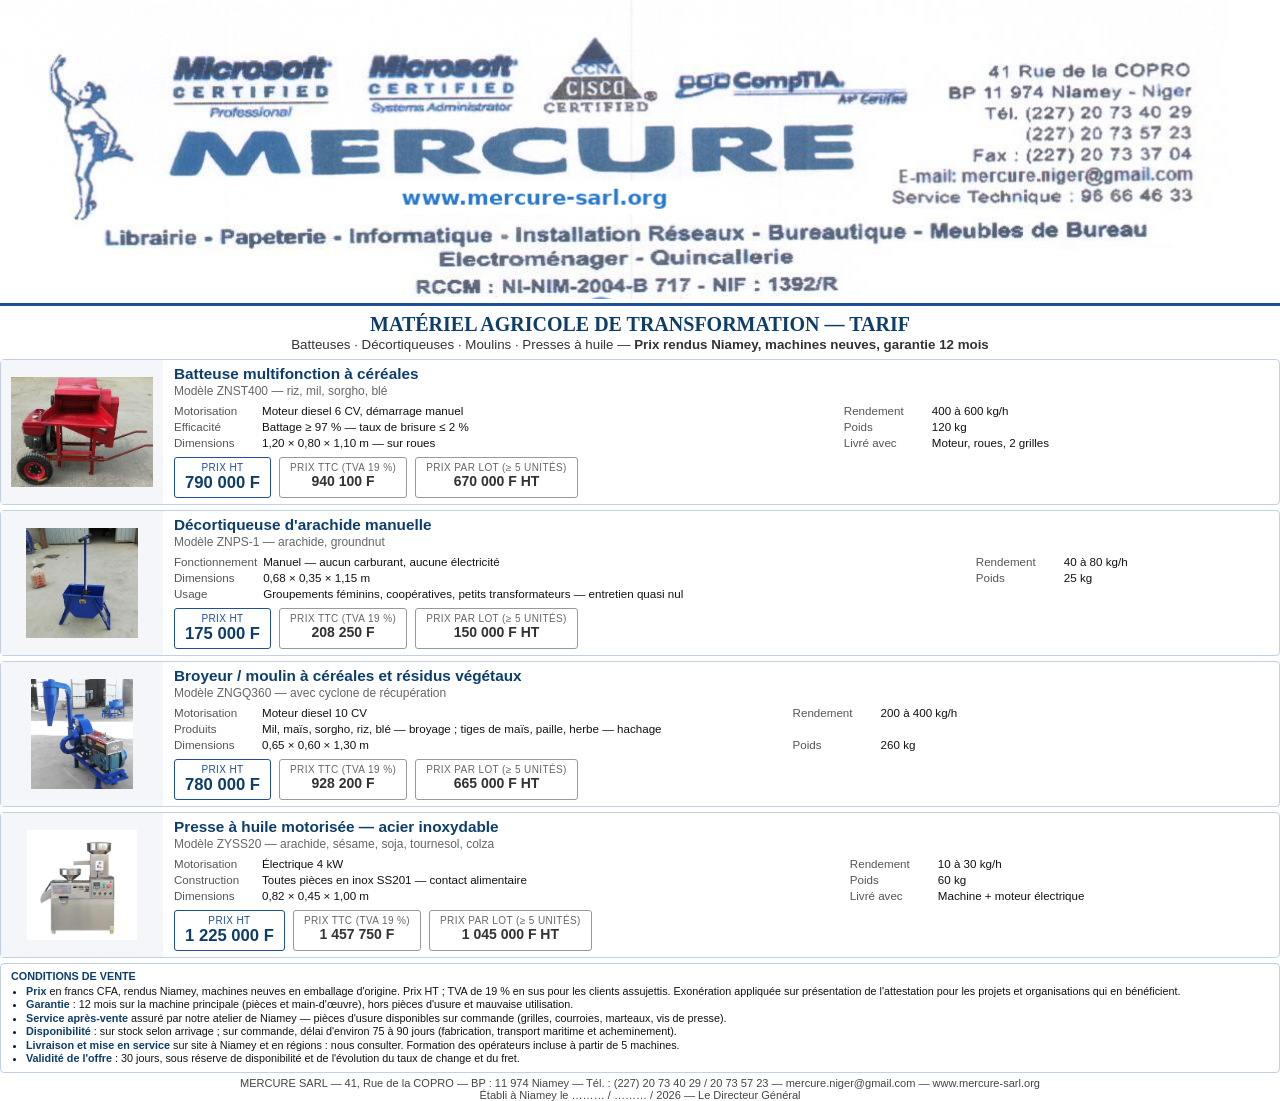
==== COMMERCIAL/2026-IMPORT-MACHINES-AGRICOLES-ZENO/assets/tarif.html @ 53d56186 "Étude d'importation ZENO : prix de revient rendu Niamey et prix de vente Analyse de la cotation ZENO" ====
<!doctype html><html lang="fr"><head><meta charset="utf-8"><style>
@page { size:A4; margin:9mm 11mm; }
body { font-family:Arial,Helvetica,sans-serif; color:#111; margin:0; font-size:9.5pt; }
.entete { width:100%; display:block; }
.rule { height:2.5px; background:#1f4e9c; margin:4px 0 7px; }
h1 { font-family:"Times New Roman",serif; text-align:center; font-size:15pt; margin:1px 0 1px; color:#0d3d6b; }
.sous { text-align:center; font-size:10pt; margin-bottom:7px; color:#333; }
.card { display:flex; gap:11px; border:1px solid #c3d0e4; border-radius:4px; margin-bottom:5px; page-break-inside:avoid; }
.ph { width:150px; min-width:150px; background:#f4f6fa; display:flex; align-items:center; justify-content:center; padding:6px; }
.ph img { max-width:100%; max-height:110px; }
.bd { flex:1; padding:5px 10px 6px 0; }
.bd h2 { font-size:11.5pt; margin:0 0 1px; color:#0d3d6b; }
.mod { font-size:9pt; color:#666; margin-bottom:5px; }
table.sp { width:100%; border-collapse:collapse; font-size:8.7pt; margin-bottom:6px; }
table.sp td { padding:1.5px 6px 1.5px 0; vertical-align:top; }
table.sp td.k { color:#555; width:82px; }
.prix { display:flex; gap:8px; align-items:stretch; }
.pbox { border:1.5px solid #1f4e9c; border-radius:3px; padding:4px 10px; text-align:center; }
.pbox .l { font-size:7.5pt; color:#1f4e9c; text-transform:uppercase; letter-spacing:.4px; }
.pbox .v { font-size:12.5pt; font-weight:bold; color:#0d3d6b; }
.pbox.alt { border-color:#999; }
.pbox.alt .l { color:#666; } .pbox.alt .v { font-size:10.5pt; color:#333; font-weight:bold; }
.note { font-size:8.2pt; color:#555; margin-top:3px; }
.cond { border:1px solid #c3d0e4; border-radius:4px; padding:6px 10px; font-size:8.1pt; }
.cond b { color:#0d3d6b; }
.cond ul { margin:3px 0 0 15px; padding:0; } .cond li { margin-bottom:1.5px; }
.pied { text-align:center; font-size:8.3pt; color:#444; margin-top:4px; }
</style></head><body>

<img class="entete" src="entete_mercure.png"><div class="rule"></div>

<h1>MATÉRIEL AGRICOLE DE TRANSFORMATION — TARIF</h1>
<div class="sous">Batteuses · Décortiqueuses · Moulins · Presses à huile — <b>Prix rendus Niamey, machines neuves, garantie 12 mois</b></div>

<div class="card">
  <div class="ph"><img src="ZNST400_batteuse.jpg"></div>
  <div class="bd">
    <h2>Batteuse multifonction à céréales</h2>
    <div class="mod">Modèle ZNST400 — riz, mil, sorgho, blé</div>
    <table class="sp">
      <tr><td class="k">Motorisation</td><td>Moteur diesel 6 CV, démarrage manuel</td><td class="k">Rendement</td><td>400 à 600 kg/h</td></tr>
      <tr><td class="k">Efficacité</td><td>Battage ≥ 97 % — taux de brisure ≤ 2 %</td><td class="k">Poids</td><td>120 kg</td></tr>
      <tr><td class="k">Dimensions</td><td>1,20 × 0,80 × 1,10 m — sur roues</td><td class="k">Livré avec</td><td>Moteur, roues, 2 grilles</td></tr>
    </table>
    <div class="prix">
      <div class="pbox"><div class="l">Prix HT</div><div class="v">790 000 F</div></div>
      <div class="pbox alt"><div class="l">Prix TTC (TVA 19 %)</div><div class="v">940 100 F</div></div>
      <div class="pbox alt"><div class="l">Prix par lot (≥ 5 unités)</div><div class="v">670 000 F HT</div></div>
    </div>
  </div>
</div>

<div class="card">
  <div class="ph"><img src="ZNPS1_decortiqueuse.jpg"></div>
  <div class="bd">
    <h2>Décortiqueuse d'arachide manuelle</h2>
    <div class="mod">Modèle ZNPS-1 — arachide, groundnut</div>
    <table class="sp">
      <tr><td class="k">Fonctionnement</td><td>Manuel — aucun carburant, aucune électricité</td><td class="k">Rendement</td><td>40 à 80 kg/h</td></tr>
      <tr><td class="k">Dimensions</td><td>0,68 × 0,35 × 1,15 m</td><td class="k">Poids</td><td>25 kg</td></tr>
      <tr><td class="k">Usage</td><td colspan="3">Groupements féminins, coopératives, petits transformateurs — entretien quasi nul</td></tr>
    </table>
    <div class="prix">
      <div class="pbox"><div class="l">Prix HT</div><div class="v">175 000 F</div></div>
      <div class="pbox alt"><div class="l">Prix TTC (TVA 19 %)</div><div class="v">208 250 F</div></div>
      <div class="pbox alt"><div class="l">Prix par lot (≥ 5 unités)</div><div class="v">150 000 F HT</div></div>
    </div>
  </div>
</div>

<div class="card">
  <div class="ph"><img src="ZNGQ360_broyeur.jpg"></div>
  <div class="bd">
    <h2>Broyeur / moulin à céréales et résidus végétaux</h2>
    <div class="mod">Modèle ZNGQ360 — avec cyclone de récupération</div>
    <table class="sp">
      <tr><td class="k">Motorisation</td><td>Moteur diesel 10 CV</td><td class="k">Rendement</td><td>200 à 400 kg/h</td></tr>
      <tr><td class="k">Produits</td><td colspan="3">Mil, maïs, sorgho, riz, blé — broyage ; tiges de maïs, paille, herbe — hachage</td></tr>
      <tr><td class="k">Dimensions</td><td>0,65 × 0,60 × 1,30 m</td><td class="k">Poids</td><td>260 kg</td></tr>
    </table>
    <div class="prix">
      <div class="pbox"><div class="l">Prix HT</div><div class="v">780 000 F</div></div>
      <div class="pbox alt"><div class="l">Prix TTC (TVA 19 %)</div><div class="v">928 200 F</div></div>
      <div class="pbox alt"><div class="l">Prix par lot (≥ 5 unités)</div><div class="v">665 000 F HT</div></div>
    </div>
  </div>
</div>

<div class="card">
  <div class="ph"><img src="ZYSS20_presse_huile.jpg"></div>
  <div class="bd">
    <h2>Presse à huile motorisée — acier inoxydable</h2>
    <div class="mod">Modèle ZYSS20 — arachide, sésame, soja, tournesol, colza</div>
    <table class="sp">
      <tr><td class="k">Motorisation</td><td>Électrique 4 kW</td><td class="k">Rendement</td><td>10 à 30 kg/h</td></tr>
      <tr><td class="k">Construction</td><td>Toutes pièces en inox SS201 — contact alimentaire</td><td class="k">Poids</td><td>60 kg</td></tr>
      <tr><td class="k">Dimensions</td><td>0,82 × 0,45 × 1,00 m</td><td class="k">Livré avec</td><td>Machine + moteur électrique</td></tr>
    </table>
    <div class="prix">
      <div class="pbox"><div class="l">Prix HT</div><div class="v">1 225 000 F</div></div>
      <div class="pbox alt"><div class="l">Prix TTC (TVA 19 %)</div><div class="v">1 457 750 F</div></div>
      <div class="pbox alt"><div class="l">Prix par lot (≥ 5 unités)</div><div class="v">1 045 000 F HT</div></div>
    </div>
  </div>
</div>

<div class="cond">
  <b>CONDITIONS DE VENTE</b>
  <ul>
    <li><b>Prix</b> en francs CFA, rendus Niamey, machines neuves en emballage d'origine. Prix HT ; TVA de 19 % en sus pour les clients assujettis. Exonération appliquée sur présentation de l'attestation pour les projets et organisations qui en bénéficient.</li>
    <li><b>Garantie</b> : 12 mois sur la machine principale (pièces et main-d'œuvre), hors pièces d'usure et mauvaise utilisation.</li>
    <li><b>Service après-vente</b> assuré par notre atelier de Niamey — pièces d'usure disponibles sur commande (grilles, courroies, marteaux, vis de presse).</li>
    <li><b>Disponibilité</b> : sur stock selon arrivage ; sur commande, délai d'environ 75 à 90 jours (fabrication, transport maritime et acheminement).</li>
    <li><b>Livraison et mise en service</b> sur site à Niamey et en régions : nous consulter. Formation des opérateurs incluse à partir de 5 machines.</li>
    <li><b>Validité de l'offre</b> : 30 jours, sous réserve de disponibilité et de l'évolution du taux de change et du fret.</li>
  </ul>
</div>

<div class="pied">MERCURE SARL — 41, Rue de la COPRO — BP : 11 974 Niamey — Tél. : (227) 20 73 40 29 / 20 73 57 23 — mercure.niger@gmail.com — www.mercure-sarl.org<br>
Établi à Niamey le ……… / ……… / 2026 — Le Directeur Général</div>

</body></html>
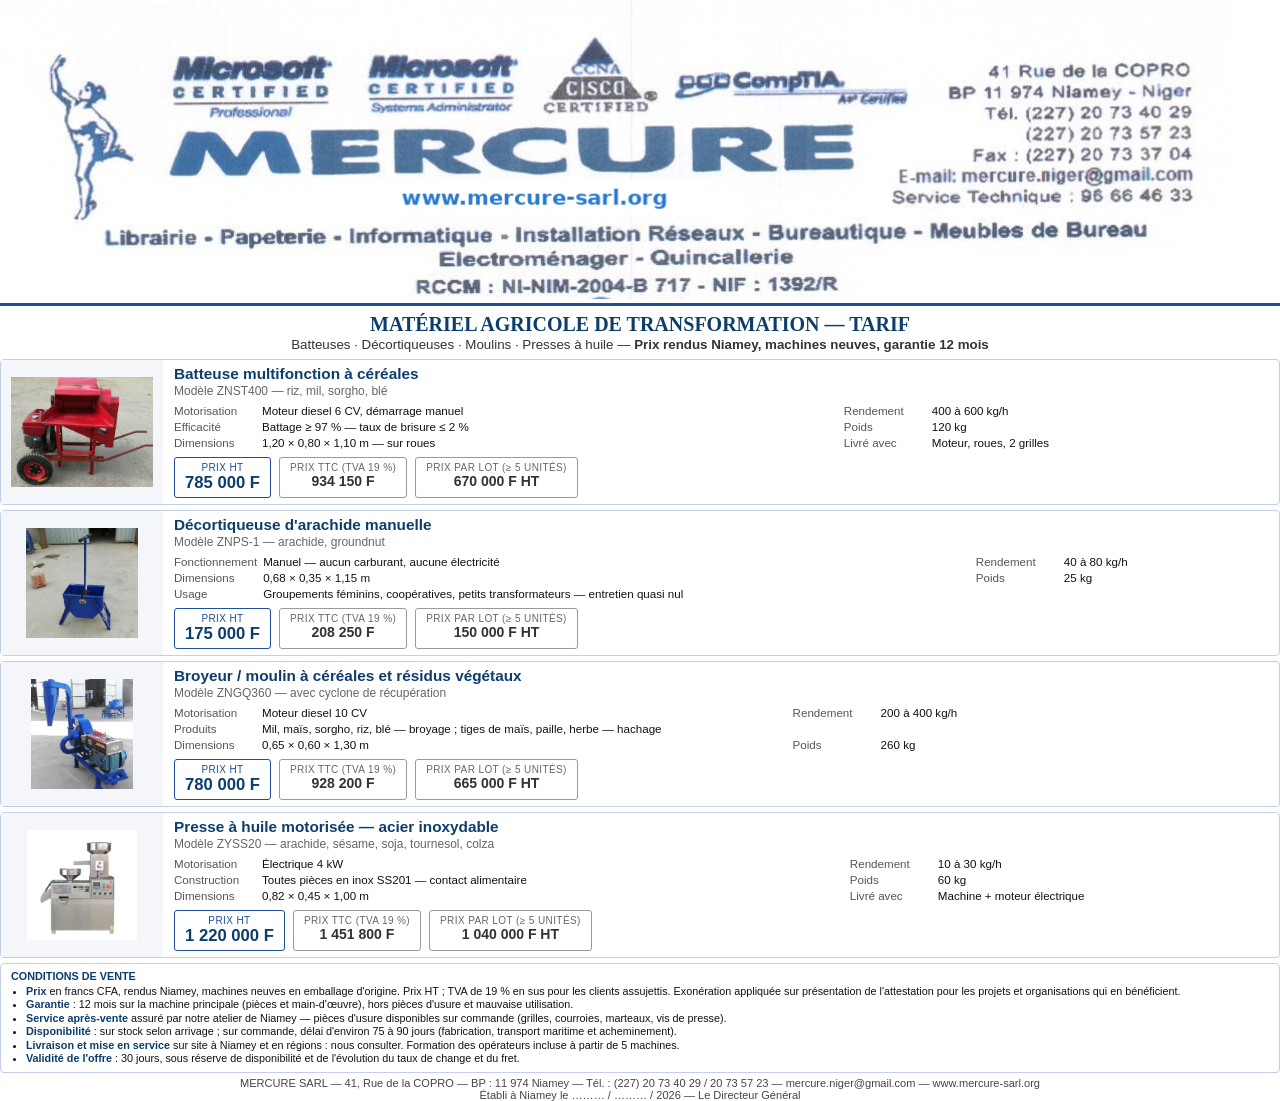
==== commit ae0930c2: "Comparer les corridors Lomé et Cotonou et actualiser les taux - nouvel onglet Corridors : quatre scé" ====
--- a/COMMERCIAL/2026-IMPORT-MACHINES-AGRICOLES-ZENO/assets/tarif.html
+++ b/COMMERCIAL/2026-IMPORT-MACHINES-AGRICOLES-ZENO/assets/tarif.html
@@ -43,8 +43,8 @@
       <tr><td class="k">Dimensions</td><td>1,20 × 0,80 × 1,10 m — sur roues</td><td class="k">Livré avec</td><td>Moteur, roues, 2 grilles</td></tr>
     </table>
     <div class="prix">
-      <div class="pbox"><div class="l">Prix HT</div><div class="v">790 000 F</div></div>
-      <div class="pbox alt"><div class="l">Prix TTC (TVA 19 %)</div><div class="v">940 100 F</div></div>
+      <div class="pbox"><div class="l">Prix HT</div><div class="v">785 000 F</div></div>
+      <div class="pbox alt"><div class="l">Prix TTC (TVA 19 %)</div><div class="v">934 150 F</div></div>
       <div class="pbox alt"><div class="l">Prix par lot (≥ 5 unités)</div><div class="v">670 000 F HT</div></div>
     </div>
   </div>
@@ -97,9 +97,9 @@
       <tr><td class="k">Dimensions</td><td>0,82 × 0,45 × 1,00 m</td><td class="k">Livré avec</td><td>Machine + moteur électrique</td></tr>
     </table>
     <div class="prix">
-      <div class="pbox"><div class="l">Prix HT</div><div class="v">1 225 000 F</div></div>
-      <div class="pbox alt"><div class="l">Prix TTC (TVA 19 %)</div><div class="v">1 457 750 F</div></div>
-      <div class="pbox alt"><div class="l">Prix par lot (≥ 5 unités)</div><div class="v">1 045 000 F HT</div></div>
+      <div class="pbox"><div class="l">Prix HT</div><div class="v">1 220 000 F</div></div>
+      <div class="pbox alt"><div class="l">Prix TTC (TVA 19 %)</div><div class="v">1 451 800 F</div></div>
+      <div class="pbox alt"><div class="l">Prix par lot (≥ 5 unités)</div><div class="v">1 040 000 F HT</div></div>
     </div>
   </div>
 </div>
